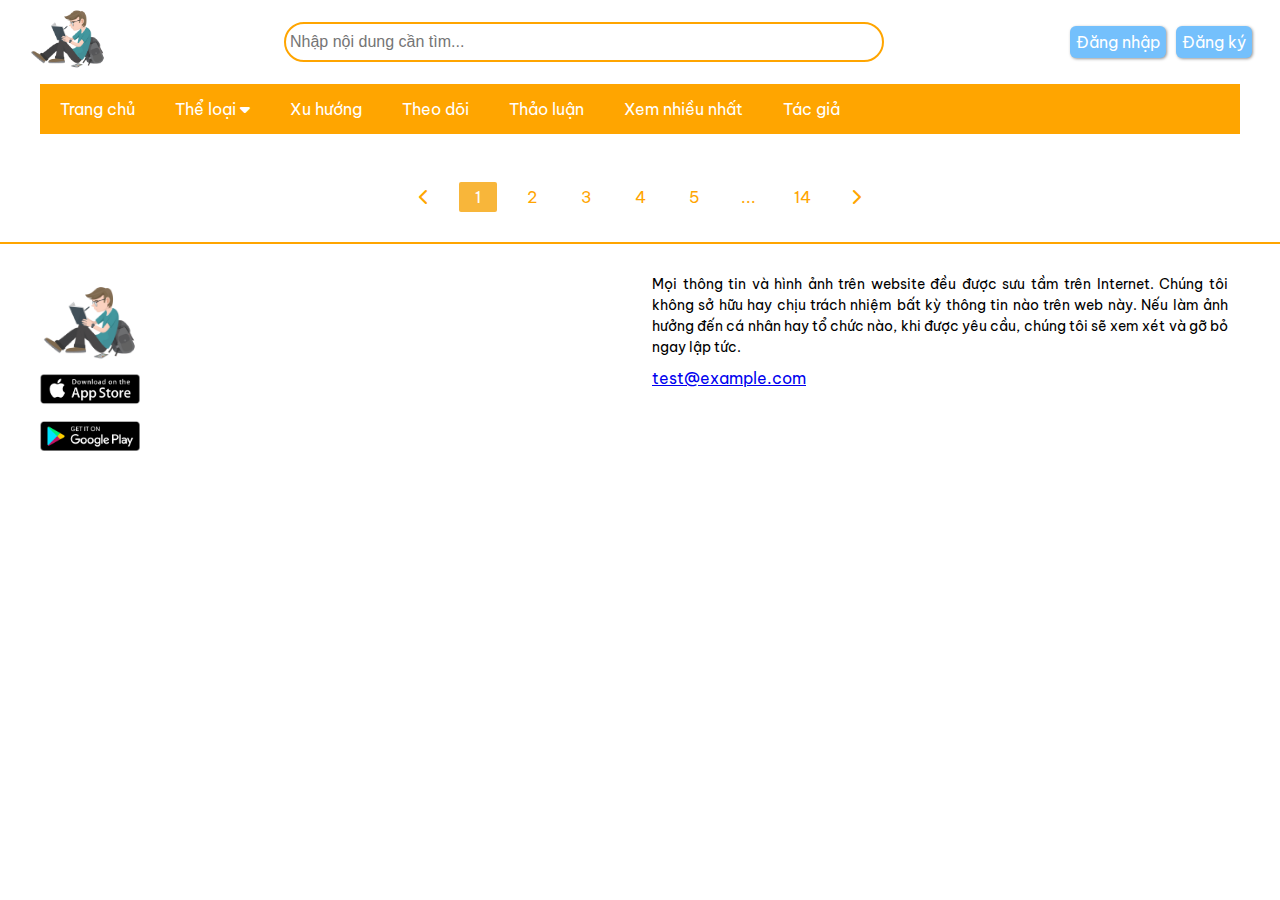
==== index.html @ bfd52793 "Manh - create common" ====
<!DOCTYPE html>
<html lang="en">
<head>
    <meta charset="UTF-8">
    <meta http-equiv="X-UA-Compatible" content="IE=edge">
    <meta name="viewport" content="width=device-width, initial-scale=1.0">
    <link rel="preconnect" href="https://fonts.googleapis.com">
    <link rel="preconnect" href="https://fonts.gstatic.com" crossorigin>
    <link href="https://fonts.googleapis.com/css2?family=Be+Vietnam+Pro:ital,wght@0,100;0,200;0,300;0,400;0,500;0,600;0,700;0,800;0,900;1,100;1,200;1,300;1,400;1,500;1,600;1,700;1,800;1,900&display=swap" rel="stylesheet">
    <link rel="stylesheet" href="./common/fonts/fontawesome-free-6.1.1-web/css/all.css">
    <link rel="stylesheet" href="./common/css/grid.css">
    <link rel="stylesheet" href="./common/css/base.css">
    <link rel="stylesheet" href="./assets/css/style.css">
    <title>Trang chủ</title>
</head>
<body>

    <div class="main">
        <div id="header">
            <div class="grid wide">
                <div class="header__nav row">
                    <a href="#" class="header__logo">
                        <img class="header__logo--img" src="./common/image/logo.png" alt="logo">
                    </a>
        
                    <div class="header__search">
                        <div class="header__search--wrap">
                            <input class="header__search--btn" type="text" placeholder="Nhập nội dung cần tìm...">
                        </div>
                    </div>
        
                    <div class="header__account">
                        <a title="Truy cập trang Admin" href="./admin/admin.html" class="header__account--link">
                            <span class="header__account--btn">Đăng nhập</span>
                        </a>
                        <a href="#" class="header__account--link">
                            <span class="header__account--btn">Đăng ký</span>
                        </a>
                    </div>
                </div>

                <div class="header__menu col">
                    <ul class="header__menu--list row">
                        <li class="header__menu--item">
                            <a href="#" class="header__menu--item__link">Trang chủ</a>
                        </li>
                        <li class="header__menu--item">
                            <span href="#" class="header__menu--item__link">
                                Thể loại
                                <i class="fa-solid fa-caret-down"></i>
                            </span>
                            <ul class="header__menu--subnav">
                                <li class="menu--subnav__item">
                                    <a href="#" class="menu--subnav__item--link">Nhật bản</a>
                                </li>
                                <li class="menu--subnav__item">
                                    <a href="#" class="menu--subnav__item--link">Chiến tranh</a>
                                </li>
                                <li class="menu--subnav__item">
                                    <a href="#" class="menu--subnav__item--link">Vũ trụ</a>
                                </li>
                                <li class="menu--subnav__item">
                                    <a href="#" class="menu--subnav__item--link">Trinh thám</a>
                                </li>
                                <li class="menu--subnav__item">
                                    <a href="#" class="menu--subnav__item--link">Ngôn tình</a>
                                </li>
                            </ul>
                        </li>
                        <li class="header__menu--item">
                            <a href="#trend--link" class="header__menu--item__link">Xu hướng</a>
                        </li>
                        <li class="header__menu--item">
                            <a href="#" class="header__menu--item__link">Theo dõi</a>
                        </li>
                        <li class="header__menu--item">
                            <a href="#" class="header__menu--item__link">Thảo luận</a>
                        </li>
                        <li class="header__menu--item">
                            <a href="#" class="header__menu--item__link">Xem nhiều nhất</a>
                        </li>
                        <li class="header__menu--item">
                            <a href="#" class="header__menu--item__link">Tác giả</a>
                        </li>
                    </ul>
                </div>
            </div>
        </div>
    
        <div id="body">
            <div class="container">
                <div class="grid wide col">
                    
                    <div class="container__pagination">
                        <ul class="pagination home-pagination">
                            <li class="pagination-item">
                                <a href="" class="pagination-item__link">
                                    <i class="pagination-icon fas fa-chevron-left"></i>
                                </a>
                            </li>
                            <li class="pagination-item pagination-item-active">
                                <a href="" class="pagination-item__link">1</a>
                            </li>
                            <li class="pagination-item">
                                <a href="" class="pagination-item__link">2</a>
                            </li>
                            <li class="pagination-item">
                                <a href="" class="pagination-item__link">3</a>
                            </li>
                            <li class="pagination-item">
                                <a href="" class="pagination-item__link">4</a>
                            </li>
                            <li class="pagination-item">
                                <a href="" class="pagination-item__link">5</a>
                            </li>
                            <li class="pagination-item">
                                <a href="" class="pagination-item__link">...</a>
                            </li>
                            <li class="pagination-item">
                                <a href="" class="pagination-item__link">14</a>
                            </li>
                            <li class="pagination-item">
                                <a href="" class="pagination-item__link">
                                    <i class="pagination-icon fas fa-chevron-right"></i>
                                </a>
                            </li>
                        </ul>
                    </div>
                </div>
            </div>
        </div>
    
        <div id="footer">
            <div class="footer__content">
                <div class="grid wide row">
                    <div class="footer__app col l-6">
                        <a href="#" class="footer__app--logo row">
                            <img src="./common/image/logo.png" alt="logo" class="img__footer--logo">
                        </a>
                        <a href="https://play.google.com/" class="footer__app--download row">
                            <img src="./common/image/footer/download.png" alt="app" class="img__footer--download">
                        </a>
                    </div>
    
                    <div class="footer__about col l-6">
                        <div class="footer__about--description">
                            <p class="about__description--text">Mọi thông tin và hình ảnh trên website đều được sưu tầm trên Internet. Chúng tôi không sở hữu hay chịu trách nhiệm bất kỳ thông tin nào trên web này. Nếu làm ảnh hưởng đến cá nhân hay tổ chức nào, khi được yêu cầu, chúng tôi sẽ xem xét và gỡ bỏ ngay lập tức.</p>
                        </div>
                        <div class="footer__about--contact">
                            <a href="mailto: test@example.com" class="about__contact--mail">test@example.com</a>
                        </div>
                    </div>
                </div>
            </div>
        </div>
    </div>

    <script>

        //slide show
        let slideIndex = 0;
        showSlides();

        function showSlides() {
            let i;
            let slides = document.getElementsByClassName("mySlides");
            for (i = 0; i < slides.length; i++) {
                slides[i].style.display = "none";
            }
            slideIndex++;
            if (slideIndex > slides.length) {slideIndex = 1}
            slides[slideIndex-1].style.display = "block";
            setTimeout(showSlides, 2000); // Change image every 2 seconds
        }
    </script>
    
</body>
</html>
---- common/css/grid.css ----
.grid {
    width: 100%;
    display: block;
    padding: 0;
}

.grid.wide {
    max-width: 1200px;
    margin: 0 auto;
}

.row {
    display: flex;
    flex-wrap: wrap;
    margin-left: -8px;
    margin-right: -8px;
}

.row.no-gutters {
    margin-left: 0;
    margin-right: 0;
}

.col {
    padding-left: 8px;
    padding-right: 8px;
}

.row.no-gutters .col {
    padding-left: 0;
    padding-right: 0;
}

.s-0 {  /*chiếm 0 cột cơ sở*/
    display: none;
}

.s-1 {  /*chiếm 1 cột cơ sở*/
    flex: 0 0 8.33333%;
    max-width: 8.33333%;
}

.s-2 {  /*chiếm 2 cột cơ sở*/
    flex: 0 0 16.66667%;
    max-width: 16.66667%;
}

.s-3 {  /*...*/
    flex: 0 0 25%;
    max-width: 25%;
}

.s-4 {
    flex: 0 0 33.33333%;
    max-width: 33.33333%;
}

.s-5 {
    flex: 0 0 41.66667%;
    max-width: 41.66667%;
}

.s-6 {
    flex: 0 0 50%;
    max-width: 50%;
}

.s-7 {
    flex: 0 0 58.33333%;
    max-width: 58.33333%;
}

.s-8 {
    flex: 0 0 66.66667%;
    max-width: 66.66667%;
}

.s-9 {
    flex: 0 0 75%;
    max-width: 75%;
}

.s-10 {
    flex: 0 0 83.33333%;
    max-width: 83.33333%;
}

.s-11 {
    flex: 0 0 91.66667%;
    max-width: 91.66667%;
}

.s-12 {
    flex: 0 0 100%;
    max-width: 100%;
}

/* o: offset */
.s-o-1 { /*lấy từ cột 1 trở đi*/
    margin-left: 8.33333%;
}

.s-o-2 { /*lấy từ cột 2 trở đi*/
    margin-left: 16.66667%;
}

.s-o-3 {
    margin-left: 25%;
}

.s-o-4 {
    margin-left: 33.33333%;
}

.s-o-5 {
    margin-left: 41.66667%;
}

.s-o-6 {
    margin-left: 50%;
}

.s-o-7 {
    margin-left: 58.33333%;
}

.s-o-8 {
    margin-left: 66.66667%;
}

.s-o-9 {
    margin-left: 75%;
}

.s-o-10 {
    margin-left: 83.33333%;
}

.s-o-11 {
    margin-left: 91.66667%;
}

/* >= Tablet */
@media (min-width: 740px) {
    .row {
        margin-left: -8px;
        margin-right: -8px;
    }

    .col {
        padding-left: 8px;
        padding-right: 8px;
    }

    .m-0 {
        display: none;
    }

    .m-1,
    .m-2,
    .m-3,
    .m-4,
    .m-5,
    .m-6,
    .m-7,
    .m-8,
    .m-9,
    .m-10,
    .m-11,
    .m-12 {  /* để tránh trường hợp những thẻ không có thuộc tính block*/
        display: block;
    }

    .m-1 {
        flex: 0 0 8.33333%;
        max-width: 8.33333%;
    }

    .m-2 {
        flex: 0 0 16.66667%;
        max-width: 16.66667%;
    }

    .m-3 {
        flex: 0 0 25%;
        max-width: 25%;
    }

    .m-4 {
        flex: 0 0 33.33333%;
        max-width: 33.33333%;
    }

    .m-5 {
        flex: 0 0 41.66667%;
        max-width: 41.66667%;
    }

    .m-6 {
        flex: 0 0 50%;
        max-width: 50%;
    }

    .m-7 {
        flex: 0 0 58.33333%;
        max-width: 58.33333%;
    }

    .m-8 {
        flex: 0 0 66.66667%;
        max-width: 66.66667%;
    }

    .m-9 {
        flex: 0 0 75%;
        max-width: 75%;
    }

    .m-10 {
        flex: 0 0 83.33333%;
        max-width: 83.33333%;
    }

    .m-11 {
        flex: 0 0 91.66667%;
        max-width: 91.66667%;
    }

    .m-12 {
        flex: 0 0 100%;
        max-width: 100%;
    }

    .m-o-1 {
        margin-left: 8.33333%;
    }

    .m-o-2 {
        margin-left: 16.66667%;
    }

    .m-o-3 {
        margin-left: 25%;
    }

    .m-o-4 {
        margin-left: 33.33333%;
    }

    .m-o-5 {
        margin-left: 41.66667%;
    }

    .m-o-6 {
        margin-left: 50%;
    }

    .m-o-7 {
        margin-left: 58.33333%;
    }

    .m-o-8 {
        margin-left: 66.66667%;
    }

    .m-o-9 {
        margin-left: 75%;
    }

    .m-o-10 {
        margin-left: 83.33333%;
    }

    .m-o-11 {
        margin-left: 91.66667%;
    }
}

/* PC medium resolution > */
@media (min-width: 1113px) {
    .row {
        margin-left: -12px;
        margin-right: -12px;
    }

    .row.small-gutter {
        margin-left: -5px;
        margin-right: -5px;
    }

    .col {
        padding-left: 12px;
        padding-right: 12px;
    }

    .row.small-gutter .col {
        padding-left: 5px;
        padding-right: 5px;
    }

    .l-0 {
        display: none;
    }

    .l-1,
    .l-2,
    .l-2-4,
    .l-3,
    .l-4,
    .l-5,
    .l-6,
    .l-7,
    .l-8,
    .l-9,
    .l-10,
    .l-11,
    .l-12 {
        display: block;
    }

    .l-1 {
        flex: 0 0 8.33333%;
        max-width: 8.33333%;
    }

    .l-2 {
        flex: 0 0 16.66667%;
        max-width: 16.66667%;
    }

    .l-2-4 {
        flex: 0 0 20%;
        max-width: 20%;
    }

    .l-3 {
        flex: 0 0 25%;
        max-width: 25%;
    }

    .l-4 {
        flex: 0 0 33.33333%;
        max-width: 33.33333%;
    }

    .l-5 {
        flex: 0 0 41.66667%;
        max-width: 41.66667%;
    }

    .l-6 {
        flex: 0 0 50%;
        max-width: 50%;
    }

    .l-7 {
        flex: 0 0 58.33333%;
        max-width: 58.33333%;
    }

    .l-8 {
        flex: 0 0 66.66667%;
        max-width: 66.66667%;
    }

    .l-9 {
        flex: 0 0 75%;
        max-width: 75%;
    }

    .l-10 {
        flex: 0 0 83.33333%;
        max-width: 83.33333%;
    }

    .l-11 {
        flex: 0 0 91.66667%;
        max-width: 91.66667%;
    }

    .l-12 {
        flex: 0 0 100%;
        max-width: 100%;
    }

    .l-o-1 {
        margin-left: 8.33333%;
    }

    .l-o-2 {
        margin-left: 16.66667%;
    }

    .l-o-3 {
        margin-left: 25%;
    }

    .l-o-4 {
        margin-left: 33.33333%;
    }

    .l-o-5 {
        margin-left: 41.66667%;
    }

    .l-o-6 {
        margin-left: 50%;
    }

    .l-o-7 {
        margin-left: 58.33333%;
    }

    .l-o-8 {
        margin-left: 66.66667%;
    }

    .l-o-9 {
        margin-left: 75%;
    }

    .l-o-10 {
        margin-left: 83.33333%;
    }

    .l-o-11 {
        margin-left: 91.66667%;
    }
}

/* Tablet - PC low resolution */
@media (min-width: 740px) and (max-width: 1023px) {
    .wide {
        width: 644px;
    }
}

/* > PC low resolution */
@media (min-width: 1024px) and (max-width: 1239px) {
    .wide {
        width: 984px;
    }

    .wide .row {
        margin-left: -12px;
        margin-right: -12px;
    }

    .wide .row.small-gutter {
        margin-left: -5px;
        margin-right: -5px;
    }

    .wide .col {
        padding-left: 12px;
        padding-right: 12px;
    }

    .wide .row.small-gutter .col {
        padding-left: 5px;
        padding-right: 5px;
    }

    .wide .l-0 {
        display: none;
    }

    .wide .l-1,
    .wide .l-2,
    .wide .l-2-4,
    .wide .l-3,
    .wide .l-4,
    .wide .l-5,
    .wide .l-6,
    .wide .l-7,
    .wide .l-8,
    .wide .l-9,
    .wide .l-10,
    .wide .l-11,
    .wide .l-12 {
        display: block;
    }

    .wide .l-1 {
        flex: 0 0 8.33333%;
        max-width: 8.33333%;
    }

    .wide .l-2 {
        flex: 0 0 16.66667%;
        max-width: 16.66667%;
    }

    .wide .l-2-4 {
        flex: 0 0 20%;
        max-width: 20%;
    }

    .wide .l-3 {
        flex: 0 0 25%;
        max-width: 25%;
    }

    .wide .l-4 {
        flex: 0 0 33.33333%;
        max-width: 33.33333%;
    }

    .wide .l-5 {
        flex: 0 0 41.66667%;
        max-width: 41.66667%;
    }

    .wide .l-6 {
        flex: 0 0 50%;
        max-width: 50%;
    }

    .wide .l-7 {
        flex: 0 0 58.33333%;
        max-width: 58.33333%;
    }

    .wide .l-8 {
        flex: 0 0 66.66667%;
        max-width: 66.66667%;
    }

    .wide .l-9 {
        flex: 0 0 75%;
        max-width: 75%;
    }

    .wide .l-10 {
        flex: 0 0 83.33333%;
        max-width: 83.33333%;
    }

    .wide .l-11 {
        flex: 0 0 91.66667%;
        max-width: 91.66667%;
    }

    .wide .l-12 {
        flex: 0 0 100%;
        max-width: 100%;
    }

    .wide .l-o-1 {
        margin-left: 8.33333%;
    }

    .wide .l-o-2 {
        margin-left: 16.66667%;
    }

    .wide .l-o-3 {
        margin-left: 25%;
    }

    .wide .l-o-4 {
        margin-left: 33.33333%;
    }

    .wide .l-o-5 {
        margin-left: 41.66667%;
    }

    .wide .l-o-6 {
        margin-left: 50%;
    }

    .wide .l-o-7 {
        margin-left: 58.33333%;
    }

    .wide .l-o-8 {
        margin-left: 66.66667%;
    }

    .wide .l-o-9 {
        margin-left: 75%;
    }

    .wide .l-o-10 {
        margin-left: 83.33333%;
    }

    .wide .l-o-11 {
        margin-left: 91.66667%;
    }
}
---- common/css/base.css ----
:root {
    --primary-color: orange;  /*màu chủ đạo của web*/
    --primary-color-rgba: rgba(255, 166, 0, 0.842);
}

* {
    margin: 0;
    padding: 0;
    box-sizing: border-box;
}

html {
    font-family: 'Be Vietnam Pro', sans-serif;
    scroll-behavior: smooth;
}

.main {


}

/* header */

.header {

}

.header__nav {
    justify-content: space-between;
}

.header__logo {

}

.header__logo--img {
    width: 80px;
}

.header__search {
    display: flex;
    align-items: center;
}

.header__search--wrap {

}

.header__search--btn {
    width: 600px;
    height: 40px;
    border: 2px solid var(--primary-color);
    border-radius: 20px;
    outline: none;
    padding: 0 4px;
    font-size: 16px;
}

.header__account {
    display: flex;
    align-items: center;
}

.header__account--link {
    margin-left: 10px;
    text-decoration: none;
    padding: 6px;
    background-color: #74c0fc;
    border-radius: 6px;
    color: #fff;
    box-shadow: 1px 1px 3px #999;
}

.header__account--link:hover {
    background-color: #2b93e5;
}

.header__account--btn {

}

.header__menu {
    height: 50px;
    width: 100%;
    background-color: var(--primary-color);
}

.header__menu--list {
    list-style: none;
    justify-content:flex-start;
}

.header__menu--item {
    position: relative;
}

.header__menu--item__link {
    display: block;
    text-decoration: none;
    color: #fff;
    padding: 0 10px;
    line-height: 50px;
    cursor: pointer;
    padding: 0 20px;
}

.header__menu--item__link:hover {
    background-color: #fff;
    color: var(--primary-color);
}

.header__menu--subnav {
    position: absolute;
    list-style: none;
    top: 50px;
    /* left: 10px; */
    display: none;
    z-index: 1;
    background-color: #fff;
}

.menu--subnav__item {
    
}

.header__menu--item:hover .header__menu--subnav {
    display: block;
}

.menu--subnav__item--link {
    text-decoration: none;
    color: rgb(248, 194, 94);
    display: block;
    padding: 10px 4px;
    font-size: 14px;
}

.menu--subnav__item--link:hover {
    color: var(--primary-color);
    text-decoration: underline;
}


/* pagination */
.container__pagination {

}

.pagination {
    display: flex;
    justify-content: center;
    align-items: center;
    padding-left: 0;
}

.home-pagination {
    margin: 48px 0 30px;
}

.pagination-item {
    list-style: none;
}

.pagination-item-active .pagination-item__link {
    background-color: rgb(248, 182, 58);
    color: #fff;
}

.pagination-item-active .pagination-item__link:hover {
    background-color: var(--primary-color);
}

.pagination-item__link {
    --height: 30px;
    display: block;
    text-decoration: none;
    min-width: 38px;
    text-align: center;
    margin: 0 8px;
    border-radius: 2px;
    line-height: var(--height);
    height: var(--height);
    color: var(--primary-color);
}   






/* footer */

.footer__content {
    border-top: 2px solid var(--primary-color);
    margin: 30px 0;
    justify-content: space-between;
}

.footer__app {

}

.footer__app--logo {
    margin-top: 30px;
}

.img__footer--logo {
    width: 100px;
}   

.footer__app--download {

}

.img__footer--download {
    width: 100px;
}

.footer__about {
    margin-top: 30px;
}

.footer__about--description {

}

.about__description--text {
    font-size: 14px;
    line-height: 1.5;
    text-align: justify;
}

.footer__about--contact {
    margin: 10px 0;
}

.about__contact--mail {

}
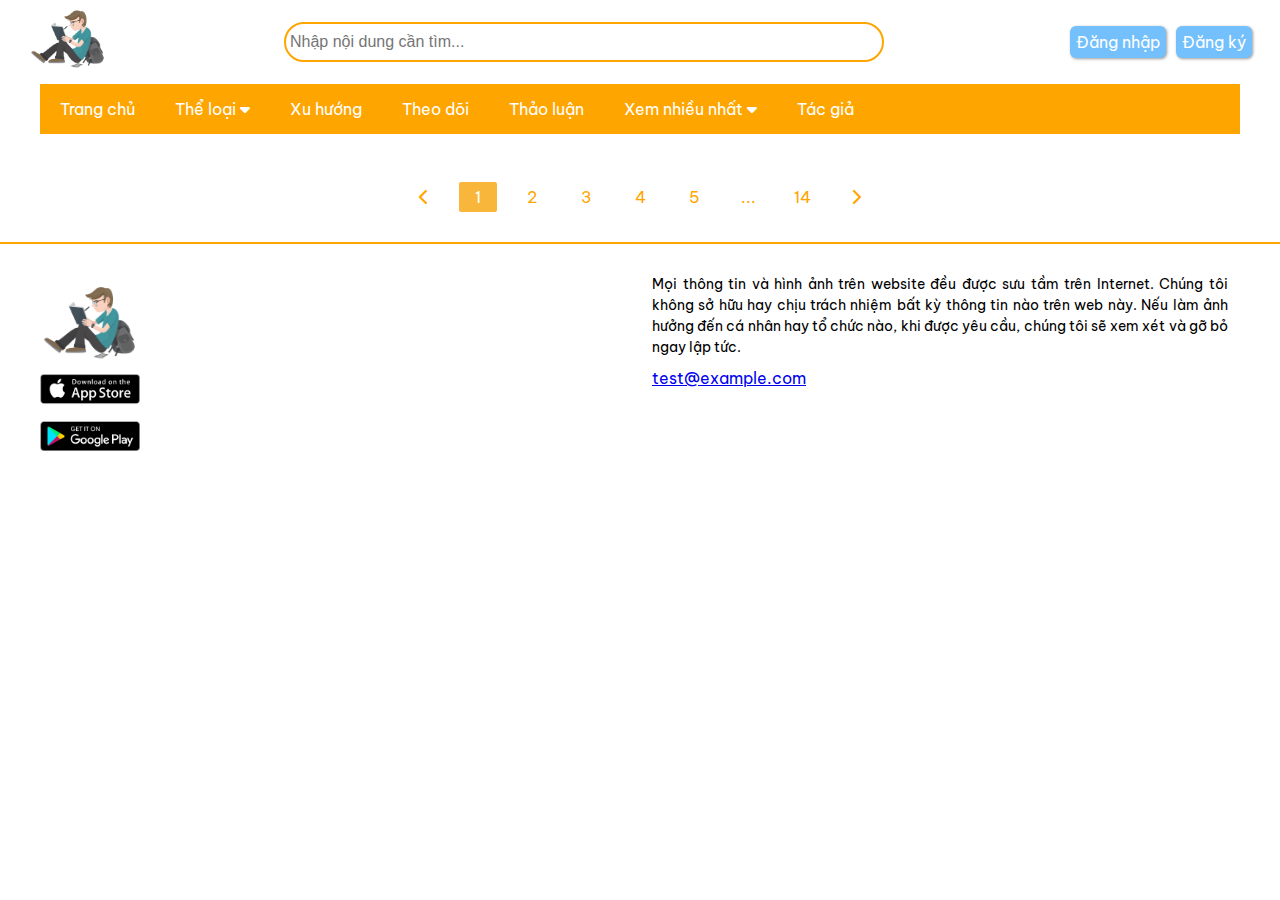
==== commit d57085bb: "create common project" ====
--- a/index.html
+++ b/index.html
@@ -10,7 +10,7 @@
     <link rel="stylesheet" href="./common/fonts/fontawesome-free-6.1.1-web/css/all.css">
     <link rel="stylesheet" href="./common/css/grid.css">
     <link rel="stylesheet" href="./common/css/base.css">
-    <link rel="stylesheet" href="./assets/css/style.css">
+    <link rel="stylesheet" href="./client/assets/css/style.css">
     <title>Trang chủ</title>
 </head>
 <body>
@@ -30,7 +30,7 @@
                     </div>
         
                     <div class="header__account">
-                        <a title="Truy cập trang Admin" href="./admin/admin.html" class="header__account--link">
+                        <a title="Truy cập trang Admin" href="./admin/index.html" class="header__account--link">
                             <span class="header__account--btn">Đăng nhập</span>
                         </a>
                         <a href="#" class="header__account--link">
@@ -77,7 +77,27 @@
                             <a href="#" class="header__menu--item__link">Thảo luận</a>
                         </li>
                         <li class="header__menu--item">
-                            <a href="#" class="header__menu--item__link">Xem nhiều nhất</a>
+                            <span href="#" class="header__menu--item__link">
+                                Xem nhiều nhất
+                                <i class="fa-solid fa-caret-down"></i>
+                            </span>
+                            <ul class="header__menu--subnav">
+                                <li class="menu--subnav__item">
+                                    <a href="#" class="menu--subnav__item--link">Trinh thám</a>
+                                </li>
+                                <li class="menu--subnav__item">
+                                    <a href="#" class="menu--subnav__item--link">Manga</a>
+                                </li>
+                                <li class="menu--subnav__item">
+                                    <a href="#" class="menu--subnav__item--link">Doraemon</a>
+                                </li>
+                                <li class="menu--subnav__item">
+                                    <a href="#" class="menu--subnav__item--link">Thám tử lừng danh - Connan</a>
+                                </li>
+                                <li class="menu--subnav__item">
+                                    <a href="#" class="menu--subnav__item--link">Ngôn tình</a>
+                                </li>
+                            </ul>
                         </li>
                         <li class="header__menu--item">
                             <a href="#" class="header__menu--item__link">Tác giả</a>
@@ -91,6 +111,7 @@
             <div class="container">
                 <div class="grid wide col">
                     
+
                     <div class="container__pagination">
                         <ul class="pagination home-pagination">
                             <li class="pagination-item">
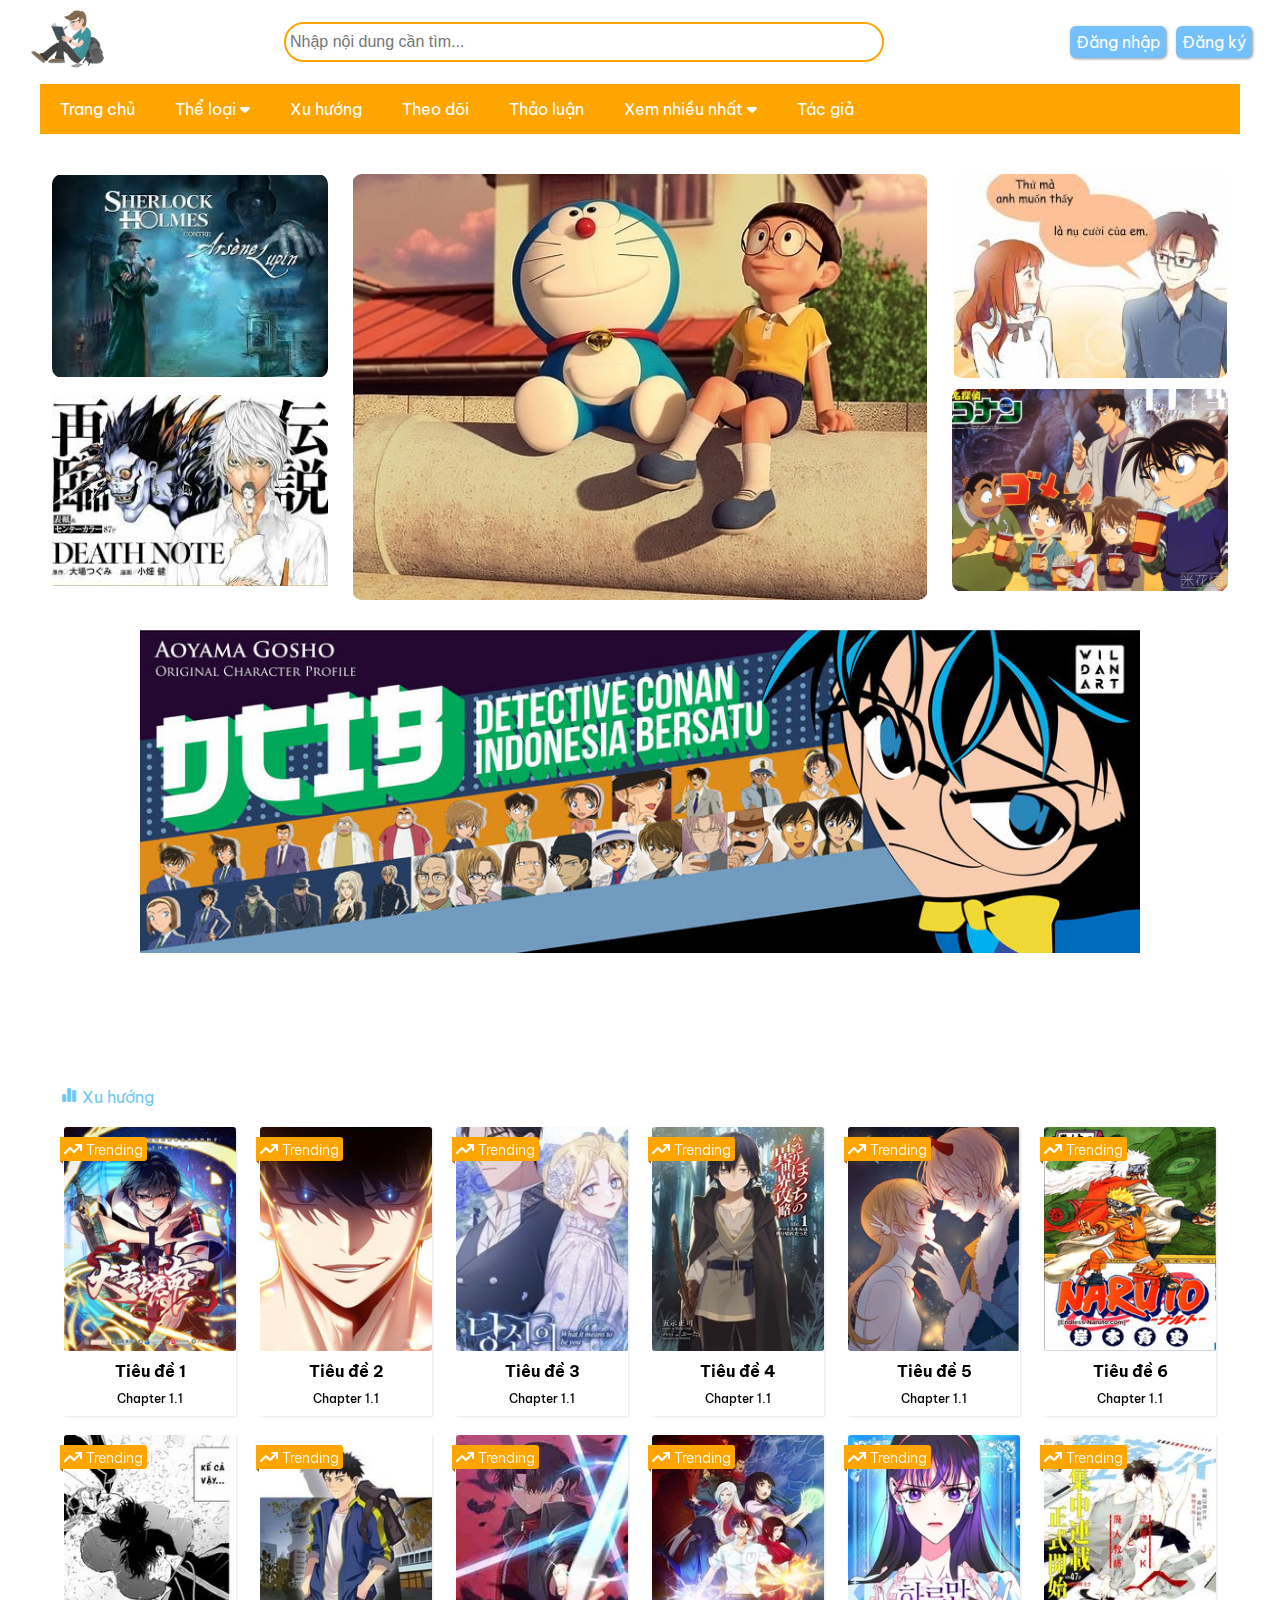
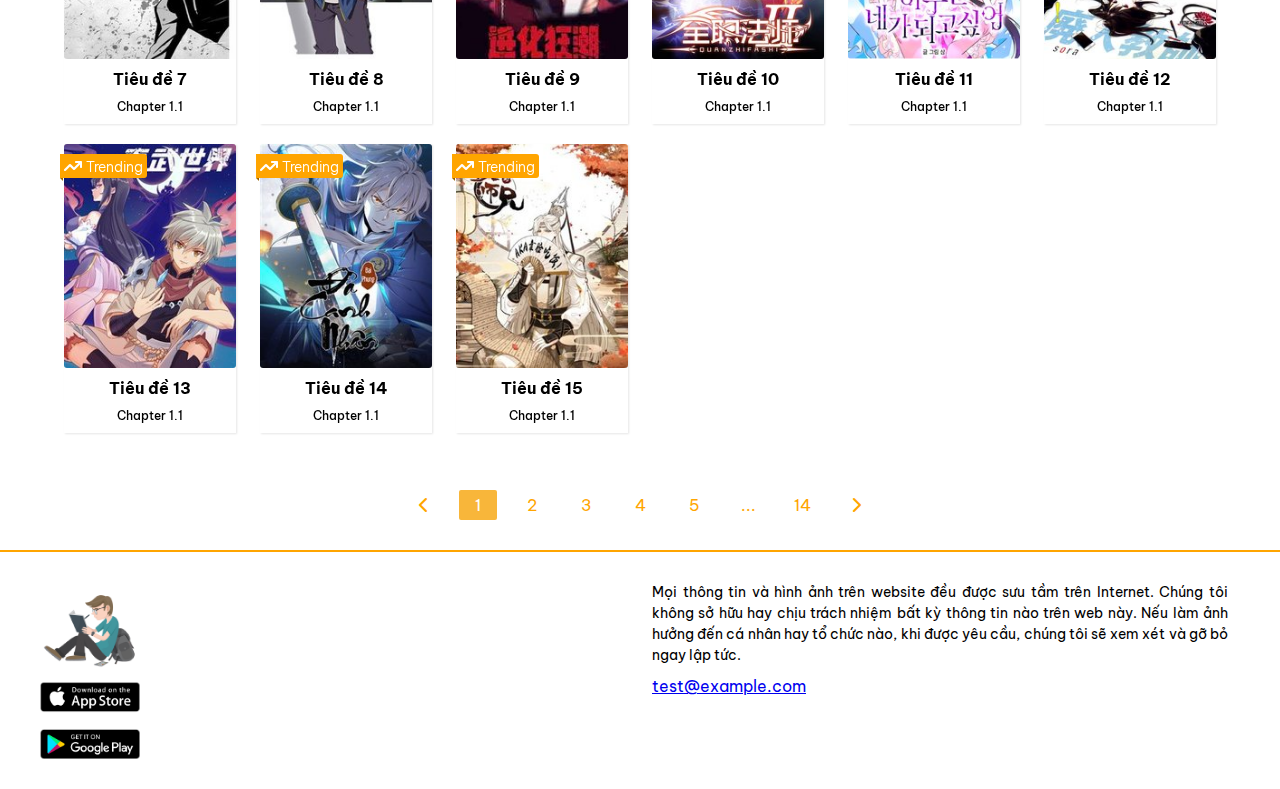
==== commit 6bbb3bf9: "add client side" ====
--- a/index.html
+++ b/index.html
@@ -110,7 +110,270 @@
         <div id="body">
             <div class="container">
                 <div class="grid wide col">
-                    
+                    <div class="container__banner row">
+                        <div class="col l-3">
+                            <a href="#" class="banner__item row" title="Click để xem chi tiết">
+                                <div class="banner__item--img" style="background-image: url(./client/assets/img/banner/slider1.jpg);">
+                                </div>
+                                <div class="banner__item--hover">
+                                    <div class="banner__item--info">
+                                        <span class="item__info--heading">Truyện trinh thám</span>
+                                        <p class="item__info--description">Cùng các nhân vật tham gia phá các vụ án khó khăn</p>
+                                    </div>
+                                </div>
+                            </a>
+                            <a href="#" class="banner__item row" title="Click để xem chi tiết">
+                                <div class="banner__item--img" style="background-image: url(./client/assets/img/banner/slider2.jpg);">
+                                </div>
+                                <div class="banner__item--hover">
+                                    <div class="banner__item--info">
+                                        <span class="item__info--heading">Truyện Manga</span>
+                                        <p class="item__info--description">Dành cho những bạn Wibu nhé ^^</p>
+                                    </div>
+                                </div>
+                            </a>
+                        </div>
+                        <div class="col l-6">
+                            <a href="#" class="banner__item row" title="Click để xem chi tiết">
+                                <div class="banner__item--img" style="background-image: url(./client/assets/img/banner/slider3.jpg);">
+                                </div>
+                                <div class="banner__item--hover">
+                                    <div class="banner__item--info">
+                                        <span class="item__info--heading">Doraemon</span>
+                                        <p class="item__info--description">
+                                            Bộ truyện tranh nổi tiếng của nhật bản
+                                            Hãy cùng Nobita và Doraemon hòa mình vào một thế giới yên bình, một cuộc sống của những đứa trẻ vô lo vô nghĩ không bao giờ lớn nhé !
+                                        </p>
+                                    </div>
+                                </div>
+                            </a>
+                        </div>
+                        <div class="col l-3">
+                            <a href="#" class="banner__item row" title="Click để xem chi tiết">
+                                <div class="banner__item--img" style="background-image: url(./client/assets/img/banner/slider4.jpg);">
+                                </div>
+                                <div class="banner__item--hover">
+                                    <div class="banner__item--info">
+                                        <span class="item__info--heading">Truyện ngôn tình</span>
+                                        <p class="item__info--description">Dành cho những thanh niên FA không biết tán gái và các chị em thích ngọt ngào như phim :D</p>
+                                    </div>
+                                </div>
+                            </a>
+                            <a href="#" class="banner__item row" title="Click để xem chi tiết">
+                                <div class="banner__item--img" style="background-image: url(./client/assets/img/banner/slider5.jpg);">
+                                </div>
+                                <div class="banner__item--hover">
+                                    <div class="banner__item--info">
+                                        <span class="item__info--heading">Thám tử lừng danh - Conan</span>
+                                        <p class="item__info--description">Hãy cùng thanh niên thám tử này đi khám phá các vụ án đầy tính logic nhé !</p>
+                                    </div>
+                                </div>
+                            </a>
+                        </div>
+                    </div>
+                    <div class="container__slider">
+                        <!-- Full-width images with number and caption text -->
+                        <div class="mySlides fade">
+                            <img src="./client/assets/img/slider/1.jpg" style="width:100%">
+                        </div>
+
+                        <div class="mySlides fade">
+                            <img src="./client/assets/img/slider/2.jpg" style="width:100%">
+                        </div>
+
+                        <div class="mySlides fade">
+                            <img src="./client/assets/img/slider/3.png" style="width:100%">
+                        </div>
+                    </div>
+                    <div id="trend--link" class="container__content col">
+                        <div class="container__content--heading row">
+                            <i class="fa-solid fa-chart-simple"></i>
+                            <p class="content__heading--text">Xu hướng</p>
+                        </div>
+                        <div class="container__content--body row">
+                            <div class="col l-2 m-4 s-6">
+                                <a href="#" class="content__item">
+                                    <div class="content__item--img" style="background-image: url(./client/assets/img/content/dai-vuong-tha-mang_1576200425.jpg);">
+                                    </div>
+                                    <h4 class="content__item--title">Tiêu đề 1</h4>
+                                    <p class="content__item--chapter">Chapter 1.1</p>
+                                    <div class="content__item--trending">
+                                        <i class="item__trending--icon fa-solid fa-arrow-trend-up"></i>
+                                        <span class="item__trending--text">Trending</span>
+                                    </div>
+                                </a>
+                            </div>
+                            <div class="col l-2 m-4 s-6">
+                                <a href="#" class="content__item">
+                                    <div class="content__item--img" style="background-image: url(./client/assets/img/content/gay-go-cap-99_1648402230.jpg);">
+                                    </div>
+                                    <h4 class="content__item--title">Tiêu đề 2</h4>
+                                    <p class="content__item--chapter">Chapter 1.1</p>
+                                    <div class="content__item--trending">
+                                        <i class="item__trending--icon fa-solid fa-arrow-trend-up"></i>
+                                        <span class="item__trending--text">Trending</span>
+                                    </div>
+                                </a>
+                            </div>
+                            <div class="col l-2 m-4 s-6">
+                                <a href="#" class="content__item">
+                                    <div class="content__item--img" style="background-image: url(./client/assets/img/content/hay-de-toi-duoc-hieu-em_1622007468.jpg);">
+                                    </div>
+                                    <h4 class="content__item--title">Tiêu đề 3</h4>
+                                    <p class="content__item--chapter">Chapter 1.1</p>
+                                    <div class="content__item--trending">
+                                        <i class="item__trending--icon fa-solid fa-arrow-trend-up"></i>
+                                        <span class="item__trending--text">Trending</span>
+                                    </div>
+                                </a>
+                            </div>
+                            <div class="col l-2 m-4 s-6">
+                                <a href="#" class="content__item">
+                                    <div class="content__item--img" style="background-image: url(./client/assets/img/content/hitoribocchi-no-isekai-kouryaku_1572442940.jpg);">
+                                    </div>
+                                    <h4 class="content__item--title">Tiêu đề 4</h4>
+                                    <p class="content__item--chapter">Chapter 1.1</p>
+                                    <div class="content__item--trending">
+                                        <i class="item__trending--icon fa-solid fa-arrow-trend-up"></i>
+                                        <span class="item__trending--text">Trending</span>
+                                    </div>
+                                </a>
+                            </div>
+                            <div class="col l-2 m-4 s-6">
+                                <a href="#" class="content__item">
+                                    <div class="content__item--img" style="background-image: url(./client/assets/img/content/hoa-du-an-nac-chi-o_1557500246.jpg);">
+                                    </div>
+                                    <h4 class="content__item--title">Tiêu đề 5</h4>
+                                    <p class="content__item--chapter">Chapter 1.1</p>
+                                    <div class="content__item--trending">
+                                        <i class="item__trending--icon fa-solid fa-arrow-trend-up"></i>
+                                        <span class="item__trending--text">Trending</span>
+                                    </div>
+                                </a>
+                            </div>
+                            <div class="col l-2 m-4 s-6">
+                                <a href="#" class="content__item">
+                                    <div class="content__item--img" style="background-image: url(./client/assets/img/content/naruto-full-color-edition_1562333377.jpg);">
+                                    </div>
+                                    <h4 class="content__item--title">Tiêu đề 6</h4>
+                                    <p class="content__item--chapter">Chapter 1.1</p>
+                                    <div class="content__item--trending">
+                                        <i class="item__trending--icon fa-solid fa-arrow-trend-up"></i>
+                                        <span class="item__trending--text">Trending</span>
+                                    </div>
+                                </a>
+                            </div>
+                            <div class="col l-2 m-4 s-6">
+                                <a href="#" class="content__item">
+                                    <div class="content__item--img" style="background-image: url(./client/assets/img/content/quyen-so-bao-thu_1586957066.jpg);">
+                                    </div>
+                                    <h4 class="content__item--title">Tiêu đề 7</h4>
+                                    <p class="content__item--chapter">Chapter 1.1</p>
+                                    <div class="content__item--trending">
+                                        <i class="item__trending--icon fa-solid fa-arrow-trend-up"></i>
+                                        <span class="item__trending--text">Trending</span>
+                                    </div>
+                                </a>
+                            </div>
+                            <div class="col l-2 m-4 s-6">
+                                <a href="#" class="content__item">
+                                    <div class="content__item--img" style="background-image: url(./client/assets/img/content/sieu-nang-lap-phuong_1553094789.jpg);">
+                                    </div>
+                                    <h4 class="content__item--title">Tiêu đề 8</h4>
+                                    <p class="content__item--chapter">Chapter 1.1</p>
+                                    <div class="content__item--trending">
+                                        <i class="item__trending--icon fa-solid fa-arrow-trend-up"></i>
+                                        <span class="item__trending--text">Trending</span>
+                                    </div>
+                                </a>
+                            </div>
+                            <div class="col l-2 m-4 s-6">
+                                <a href="#" class="content__item">
+                                    <div class="content__item--img" style="background-image: url(./client/assets/img/content/tien-hoa-cuong-trieu_1639307426.jpg);">
+                                    </div>
+                                    <h4 class="content__item--title">Tiêu đề 9</h4>
+                                    <p class="content__item--chapter">Chapter 1.1</p>
+                                    <div class="content__item--trending">
+                                        <i class="item__trending--icon fa-solid fa-arrow-trend-up"></i>
+                                        <span class="item__trending--text">Trending</span>
+                                    </div>
+                                </a>
+                            </div>
+                            <div class="col l-2 m-4 s-6">
+                                <a href="#" class="content__item">
+                                    <div class="content__item--img" style="background-image: url(./client/assets/img/content/toan-chuc-phap-su_1518956513.jpg);">
+                                    </div>
+                                    <h4 class="content__item--title">Tiêu đề 10</h4>
+                                    <p class="content__item--chapter">Chapter 1.1</p>
+                                    <div class="content__item--trending">
+                                        <i class="item__trending--icon fa-solid fa-arrow-trend-up"></i>
+                                        <span class="item__trending--text">Trending</span>
+                                    </div>
+                                </a>
+                            </div>
+                            <div class="col l-2 m-4 s-6">
+                                <a href="#" class="content__item">
+                                    <div class="content__item--img" style="background-image: url(./client/assets/img/content/toi-muon-tro-thanh-co-ay-chi-mot-ngay_1581382278.jpg);">
+                                    </div>
+                                    <h4 class="content__item--title">Tiêu đề 11</h4>
+                                    <p class="content__item--chapter">Chapter 1.1</p>
+                                    <div class="content__item--trending">
+                                        <i class="item__trending--icon fa-solid fa-arrow-trend-up"></i>
+                                        <span class="item__trending--text">Trending</span>
+                                    </div>
+                                </a>
+                            </div>
+                            <div class="col l-2 m-4 s-6">
+                                <a href="#" class="content__item">
+                                    <div class="content__item--img" style="background-image: url(./client/assets/img/content/tsuiraku-jk-to-haijin-kyoushi_1522853324.jpg);">
+                                    </div>
+                                    <h4 class="content__item--title">Tiêu đề 12</h4>
+                                    <p class="content__item--chapter">Chapter 1.1</p>
+                                    <div class="content__item--trending">
+                                        <i class="item__trending--icon fa-solid fa-arrow-trend-up"></i>
+                                        <span class="item__trending--text">Trending</span>
+                                    </div>
+                                </a>
+                            </div>
+                            <div class="col l-2 m-4 s-6">
+                                <a href="#" class="content__item">
+                                    <div class="content__item--img" style="background-image: url(./client/assets/img/content/chan-vo-the-gioi_1648572165.jpg);">
+                                    </div>
+                                    <h4 class="content__item--title">Tiêu đề 13</h4>
+                                    <p class="content__item--chapter">Chapter 1.1</p>
+                                    <div class="content__item--trending">
+                                        <i class="item__trending--icon fa-solid fa-arrow-trend-up"></i>
+                                        <span class="item__trending--text">Trending</span>
+                                    </div>
+                                </a>
+                            </div>
+                            <div class="col l-2 m-4 s-6">
+                                <a href="#" class="content__item">
+                                    <div class="content__item--img" style="background-image: url(./client/assets/img/content/dai-phung-da-canh-nhan_1640593977.jpg);">
+                                    </div>
+                                    <h4 class="content__item--title">Tiêu đề 14</h4>
+                                    <p class="content__item--chapter">Chapter 1.1</p>
+                                    <div class="content__item--trending">
+                                        <i class="item__trending--icon fa-solid fa-arrow-trend-up"></i>
+                                        <span class="item__trending--text">Trending</span>
+                                    </div>
+                                </a>
+                            </div>
+                            <div class="col l-2 m-4 s-6">
+                                <a href="#" class="content__item">
+                                    <div class="content__item--img" style="background-image: url(./client/assets/img/content/dai-su-huynh-khong-co-gi-noi-bat_1648400022.jpg);">
+                                    </div>
+                                    <h4 class="content__item--title">Tiêu đề 15</h4>
+                                    <p class="content__item--chapter">Chapter 1.1</p>
+                                    <div class="content__item--trending">
+                                        <i class="item__trending--icon fa-solid fa-arrow-trend-up"></i>
+                                        <span class="item__trending--text">Trending</span>
+                                    </div>
+                                </a>
+                            </div>
+                        </div>
+                    </div>
+
 
                     <div class="container__pagination">
                         <ul class="pagination home-pagination">
--- a/client/assets/css/style.css
+++ b/client/assets/css/style.css
@@ -0,0 +1,182 @@
+
+
+
+.container {
+    margin-top: 30px;
+}
+
+.container__banner {
+
+}
+
+.banner__item {
+    position: relative;
+    display: block;
+    text-decoration: none;
+    margin: 10px 0;
+    transform: scale(1, 1);
+    transition: all 0.6s ease-out;
+    border-radius: 10px;
+}
+
+.banner__item:hover {
+    transform: scale(1.04, 1.04);
+}
+
+.banner__item--img {
+    padding-top: 74%;
+    background-repeat: no-repeat;
+    background-size: contain;
+    background-position: center;
+    border-radius: 10px;
+    object-fit: cover;
+    top: 0;
+}
+
+.banner__item--hover {
+    position: absolute;
+    top: 0;
+    bottom: 0;
+    left: 0;
+    right: 0;
+    /* background-color: rgba(0, 0, 0, 0.8); */
+    background-color: var(--primary-color-rgba);
+    border-radius: 10px;
+    display: none;
+}
+
+.banner__item:hover .banner__item--hover {
+    display: flex;
+}
+
+.banner__item--info {
+    position: absolute;
+    bottom: 10px;
+    left: 10px;
+    right: 10px;
+    color: #fff;
+}
+
+.item__info--heading {
+    font-size: 20px;
+    font-weight: 800;
+    padding: 10px 0;
+}
+
+.item__info--description {
+    font-size: 12px;
+    font-weight: 300;
+}
+
+/* Slideshow container */
+.container__slider {
+    max-width: 1000px;
+    position: relative;
+    margin: 20px auto;
+}
+  
+/* Hide the images by default */
+.mySlides {
+    display: none;
+}
+
+/* Fading animation */
+.fade {
+    animation-name: fade;
+    animation-duration: 1.5s;
+}
+  
+@keyframes fade {
+    from {opacity: .4}
+    to {opacity: 1}
+}
+
+.container__content {
+    padding-top: 100px;
+}
+
+.container__content--heading {
+    padding: 10px;
+    color: rgb(108, 202, 240);
+}
+
+.content__heading--text {
+    padding-left: 6px;
+}
+
+.container__content--body {
+
+}
+
+.content__item {
+    display: block;
+    text-decoration: none;
+    margin: 10px 0;
+    background-color: #fff;
+    position: relative;
+    transition: transform linear 0.1s;
+    will-change: transform;
+    box-shadow: 1px 1px 2px rgba(0, 0, 0, 0.1);
+}
+
+.content__item:hover {
+    transform: translateY(-3px);
+    box-shadow: 0 1px 20px 0 rgba(0, 0, 0, 0.05);
+}
+
+.content__item--img {
+    padding-top: 130%;
+    background-repeat: no-repeat;
+    background-size: contain;
+    background-position: center;
+    border-radius: 3px;
+}
+
+.content__item--title {
+    color: #000;
+    text-align: center;
+    padding: 10px 0;
+}
+
+.content__item--chapter {
+    color: #000;
+    font-weight: 500;
+    font-size: 12px;
+    text-align: center;
+    padding-bottom: 10px;
+}
+
+.content__item--trending {
+    position: absolute;
+    top: 10px;
+    left: -4px;
+    background-color: var(--primary-color);
+    color: #ffff;
+    border-top-right-radius: 3px;
+    border-bottom-right-radius: 3px;
+    padding: 2px 4px;
+
+}
+
+.content__item--trending::before {
+    position: absolute;
+    content: "";
+    border-top: 3px solid var(--primary-color);
+    border-left: 3px solid transparent;
+    filter: brightness(60%);
+    bottom: -3px;
+    left: 0;
+
+}
+
+.item__trending--icon {
+
+}
+
+.item__trending--text {
+    font-weight: 300;
+    font-size: 14px;
+}
+
+
+
